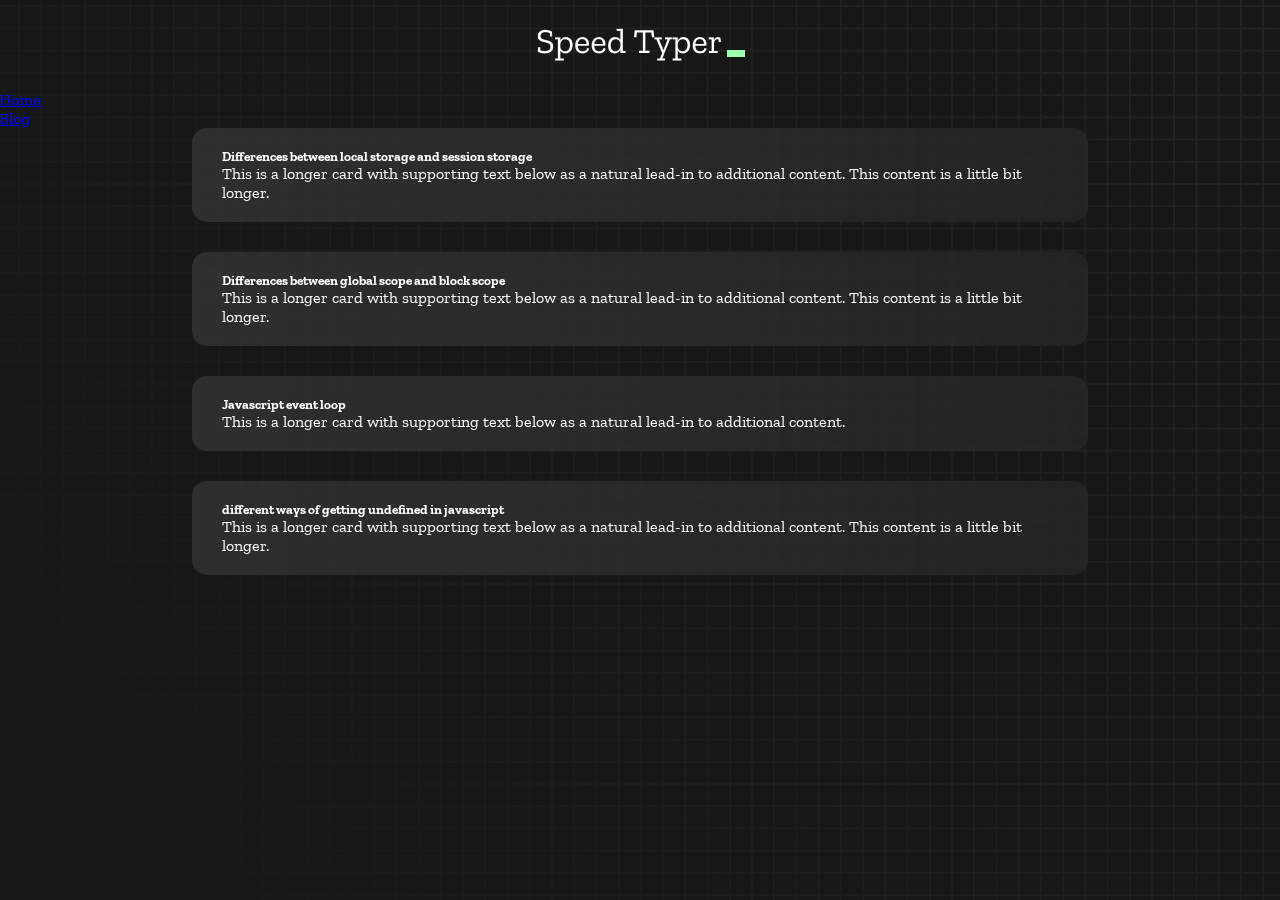
==== blog.html @ f0b54535 "creating a blog page" ====
<!DOCTYPE html>
<html lang="en">

    <head>
        <meta charset="UTF-8" />
        <meta http-equiv="X-UA-Compatible" content="IE=edge" />
        <meta name="viewport" content="width=device-width, initial-scale=1.0" />
        <title>Blog | Learn Typing</title>
        <link rel="stylesheet" href="styles.css" />
        <link rel="preconnect" href="https://fonts.googleapis.com" />
        <link rel="preconnect" href="https://fonts.gstatic.com" crossorigin />
        <link href="https://fonts.googleapis.com/css2?family=Zilla+Slab:wght@300;400;500&display=swap" rel="stylesheet" />
        <link href="https://cdn.jsdelivr.net/npm/bootstrap@5.2.1/dist/css/bootstrap.min.css" rel="stylesheet"
            integrity="sha384-iYQeCzEYFbKjA/T2uDLTpkwGzCiq6soy8tYaI1GyVh/UjpbCx/TYkiZhlZB6+fzT" crossorigin="anonymous">
    </head>

    <body>
        
        <h1 class="title"><img src="./logo.png" /></h1>
        <div class="container mb-5">
            <ul class="nav nav-tabs justify-content-center">
                <li class="nav-item">
                    <a class="nav-link" href="index.html">Home</a>
                </li>
                <li class="nav-item">
                    <a class="nav-link active" aria-current="page" href="blog.html">Blog</a>
                </li>
            </ul>
        </div>
        
        <div class="box-container">
            <div class="row row-cols-1 row-cols-md-2 g-4">
                <div class="col">
                  <div class="card">
                    <div class="card-body text-black">
                      <h5 class="card-title">Differences between local storage and session storage</h5>
                      <p class="card-text">This is a longer card with supporting text below as a natural lead-in to additional content. This content is a little bit longer.</p>
                    </div>
                  </div>
                </div>
                <div class="col">
                  <div class="card">
                    <div class="card-body text-black">
                      <h5 class="card-title">Differences between global scope and block scope</h5>
                      <p class="card-text">This is a longer card with supporting text below as a natural lead-in to additional content. This content is a little bit longer.</p>
                    </div>
                  </div>
                </div>
                <div class="col">
                  <div class="card">
                    <div class="card-body text-black">
                      <h5 class="card-title">Javascript event loop</h5>
                      <p class="card-text">This is a longer card with supporting text below as a natural lead-in to additional content.</p>
                    </div>
                  </div>
                </div>
                <div class="col">
                  <div class="card">
                    <div class="card-body text-black">
                      <h5 class="card-title">different ways of getting undefined in javascript</h5>
                      <p class="card-text">This is a longer card with supporting text below as a natural lead-in to additional content. This content is a little bit longer.</p>
                    </div>
                  </div>
                </div>
              </div>
        </div>

        <div id="countdown"></div>
        <div id="modal-background" class="hidden"></div>
        <div id="result" class="hidden"></div>

        <script src="./history.js"></script>
        <script src="./script.js"></script>
        <script src="https://cdn.jsdelivr.net/npm/bootstrap@5.2.1/dist/js/bootstrap.bundle.min.js"
            integrity="sha384-u1OknCvxWvY5kfmNBILK2hRnQC3Pr17a+RTT6rIHI7NnikvbZlHgTPOOmMi466C8" crossorigin="anonymous">
        </script>
    </body>

</html>
---- styles.css ----
* {
  padding: 0;
  margin: 0;
  box-sizing: border-box;
}

body {
  background-image: url("./bg.png");
  background-size: cover;
  background-position: left top;
  font-family: "Zilla Slab", serif;
}

.box-container {
  width: 70%;
  margin: 0 auto;
}

#question {
  height: 100px;
  display: flex;
  align-items: center;
  justify-content: center;
  color: white;
  font-size: 25px;
  border-radius: 15px;
  background: rgb(255, 255, 255);
  background: linear-gradient(
    92.49deg,
    rgba(255, 255, 255, 0.1) 0.18%,
    rgba(255, 255, 255, 0.05) 99.85%
  );
  backdrop-filter: blur(5px);
  margin-bottom: 30px;
}

#display {
  height: 100px;
  display: flex;
  flex-wrap: wrap;
  align-items: center;
  padding-left: 5rem;
  color: white;
  font-size: 32px;
  background-color: #171717;
  border: 2px solid #9dffad;
  border-radius: 15px;
}

#countdown {
  position: fixed;
  height: 100vh;
  width: 100vw;
  background-color: rgba(0, 0, 0, 0.8);
  top: 0;
  left: 0;
  display: flex;
  align-items: center;
  justify-content: center;
  font-size: 3rem;
  color: white;
  display: none;
}
#result {
  position: fixed;
  top: 10%; 
  left: 10%;
  transform: translate(-50%, -50%);
  height: 250px;
  width: 400px;
  background-color: #171717;
  border-radius: 15px;
  border: 2px solid #9dffad;
  color: white;
  text-align: center;
  padding: 2rem;
}
#show-time{
  text-align: center;
  color: white;
  margin: 10px 0;
}

.green {
  color: #9dffad;
}
.red {
  color: #eb6565;
}
.bold {
  font-weight: 700;
}
.inactive {
  border: 2px solid white !important;
}
.hidden {
  display: none;
}
.title {
  text-align: center;
  color: white;
  margin: 20px 0;
}

.divider-container {
  height: 80px;
  display: flex;
  justify-content: center;
  align-items: center;
  gap: 15px;
  margin: 0 auto;
}

.line {
  height: 2px;
  background: white;
  width: 100%;
}

.title2 {
  color: white;
  display: block;
}

.buttons {
  display: flex;
  justify-content: center;
  margin: 30px 0;
}
button {
  padding: 10px 20px;
  border: none;
  font-size: 16px;
  font-weight: bold;
  width: 300px;
  height: 50px;
  color: white;
  background-color: #171717;
  border-radius: 10px;
  border: 2px solid #9dffad;
  cursor: pointer;
}

#histories {
  display: flex;
  flex-wrap: wrap;
  justify-content: space-around;
}

.card {
  width: 100%;
  height: 100%;
  padding: 50px;
  display: flex;
  justify-content: space-between;
  align-items: center;
  padding: 20px 30px;
  color: white;
  border-radius: 15px;
  background: rgb(255, 255, 255);
  background: linear-gradient(
    92.49deg,
    rgba(255, 255, 255, 0.1) 0.18%,
    rgba(255, 255, 255, 0.05) 99.85%
  );
  backdrop-filter: blur(5px);
  margin-bottom: 30px;
}

#modal-background {
  background: rgb(255, 255, 255);
  background: linear-gradient(
    92.49deg,
    rgba(255, 255, 255, 0.1) 0.18%,
    rgba(255, 255, 255, 0.05) 99.85%
  );
  backdrop-filter: blur(5px);
  height: 100vh;
  width: 100%;
  position: fixed;
  top: 0;
}

@media only screen and (max-width: 700px) {
  .box-container {
    padding: 0 20px;
    width: 100%;
  }
  .card {
    flex-direction: column;
  }
}
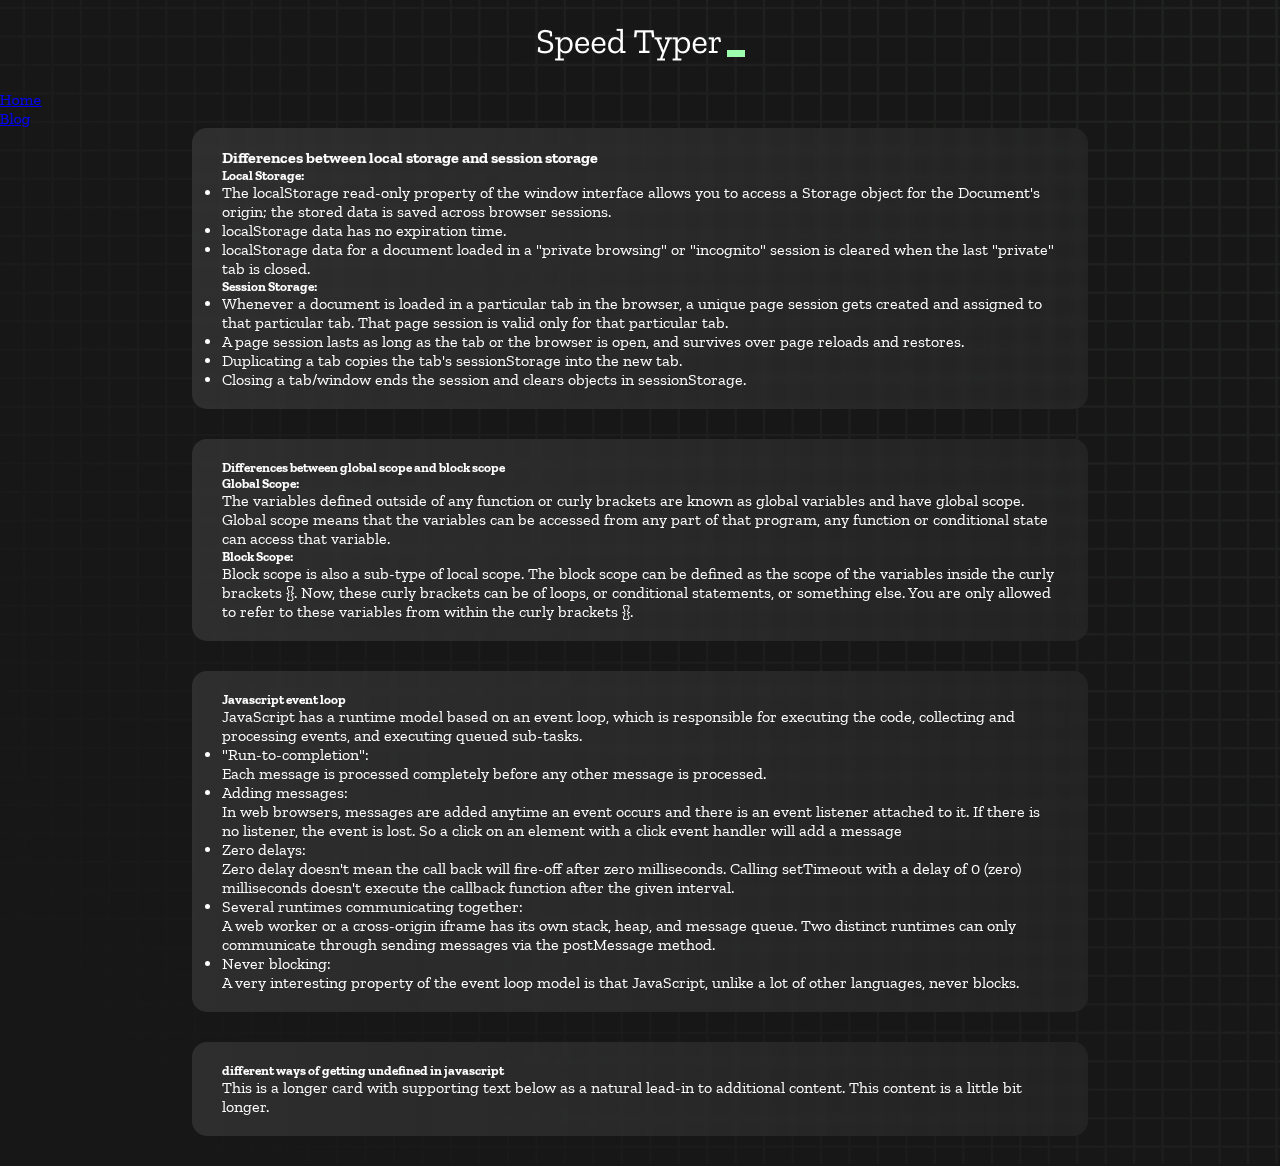
==== commit e4e72f6d: "making answer of questions in blog" ====
--- a/blog.html
+++ b/blog.html
@@ -33,8 +33,22 @@
                 <div class="col">
                   <div class="card">
                     <div class="card-body text-black">
-                      <h5 class="card-title">Differences between local storage and session storage</h5>
-                      <p class="card-text">This is a longer card with supporting text below as a natural lead-in to additional content. This content is a little bit longer.</p>
+                      <h4 class="card-title">Differences between local storage and session storage</h4>
+                      <p class="card-text">
+                        <h5>Local Storage:</h5>
+                        <ul>
+                            <li>The localStorage read-only property of the window interface allows you to access a Storage object for the Document's origin; the stored data is saved across browser sessions.</li>
+                            <li>localStorage data has no expiration time.</li>
+                            <li>localStorage data for a document loaded in a "private browsing" or "incognito" session is cleared when the last "private" tab is closed.</li>
+                        </ul>
+                        <h5>Session Storage:</h5>
+                        <ul>
+                            <li>Whenever a document is loaded in a particular tab in the browser, a unique page session gets created and assigned to that particular tab. That page session is valid only for that particular tab.</li>
+                            <li>A page session lasts as long as the tab or the browser is open, and survives over page reloads and restores.</li>
+                            <li>Duplicating a tab copies the tab's sessionStorage into the new tab.</li>
+                            <li>Closing a tab/window ends the session and clears objects in sessionStorage.</li>
+                        </ul>
+                      </p>
                     </div>
                   </div>
                 </div>
@@ -42,7 +56,12 @@
                   <div class="card">
                     <div class="card-body text-black">
                       <h5 class="card-title">Differences between global scope and block scope</h5>
-                      <p class="card-text">This is a longer card with supporting text below as a natural lead-in to additional content. This content is a little bit longer.</p>
+                      <p class="card-text">
+                        <h5>Global Scope:</h5>
+                        <p>The variables defined outside of any function or curly brackets are known as global variables and have global scope. Global scope means that the variables can be accessed from any part of that program, any function or conditional state can access that variable.</p>
+                        <h5>Block Scope:</h5>
+                        <p>Block scope is also a sub-type of local scope. The block scope can be defined as the scope of the variables inside the curly brackets {}. Now, these curly brackets can be of loops, or conditional statements, or something else. You are only allowed to refer to these variables from within the curly brackets {}.</p>
+                      </p>
                     </div>
                   </div>
                 </div>
@@ -50,7 +69,27 @@
                   <div class="card">
                     <div class="card-body text-black">
                       <h5 class="card-title">Javascript event loop</h5>
-                      <p class="card-text">This is a longer card with supporting text below as a natural lead-in to additional content.</p>
+                      <p class="card-text">JavaScript has a runtime model based on an event loop, which is responsible for executing the code, collecting and processing events, and executing queued sub-tasks.
+                        <ul>
+                            <li>"Run-to-completion":
+                                <p>Each message is processed completely before any other message is processed.</p>
+                            </li>
+                            <li>Adding messages:
+                                <p>In web browsers, messages are added anytime an event occurs and there is an event listener attached to it. If there is no listener, the event is lost. So a click on an element with a click event handler will add a message</p>
+                            </li>
+                            <li>Zero delays:
+                                <p>
+                                    Zero delay doesn't mean the call back will fire-off after zero milliseconds. Calling setTimeout with a delay of 0 (zero) milliseconds doesn't execute the callback function after the given interval.
+                                </p>
+                            </li>
+                            <li>Several runtimes communicating together:
+                                <p>A web worker or a cross-origin iframe has its own stack, heap, and message queue. Two distinct runtimes can only communicate through sending messages via the postMessage method.</p>
+                            </li>
+                            <li>Never blocking:
+                                <p>A very interesting property of the event loop model is that JavaScript, unlike a lot of other languages, never blocks.</p>
+                            </li>
+                        </ul>
+                      </p>
                     </div>
                   </div>
                 </div>
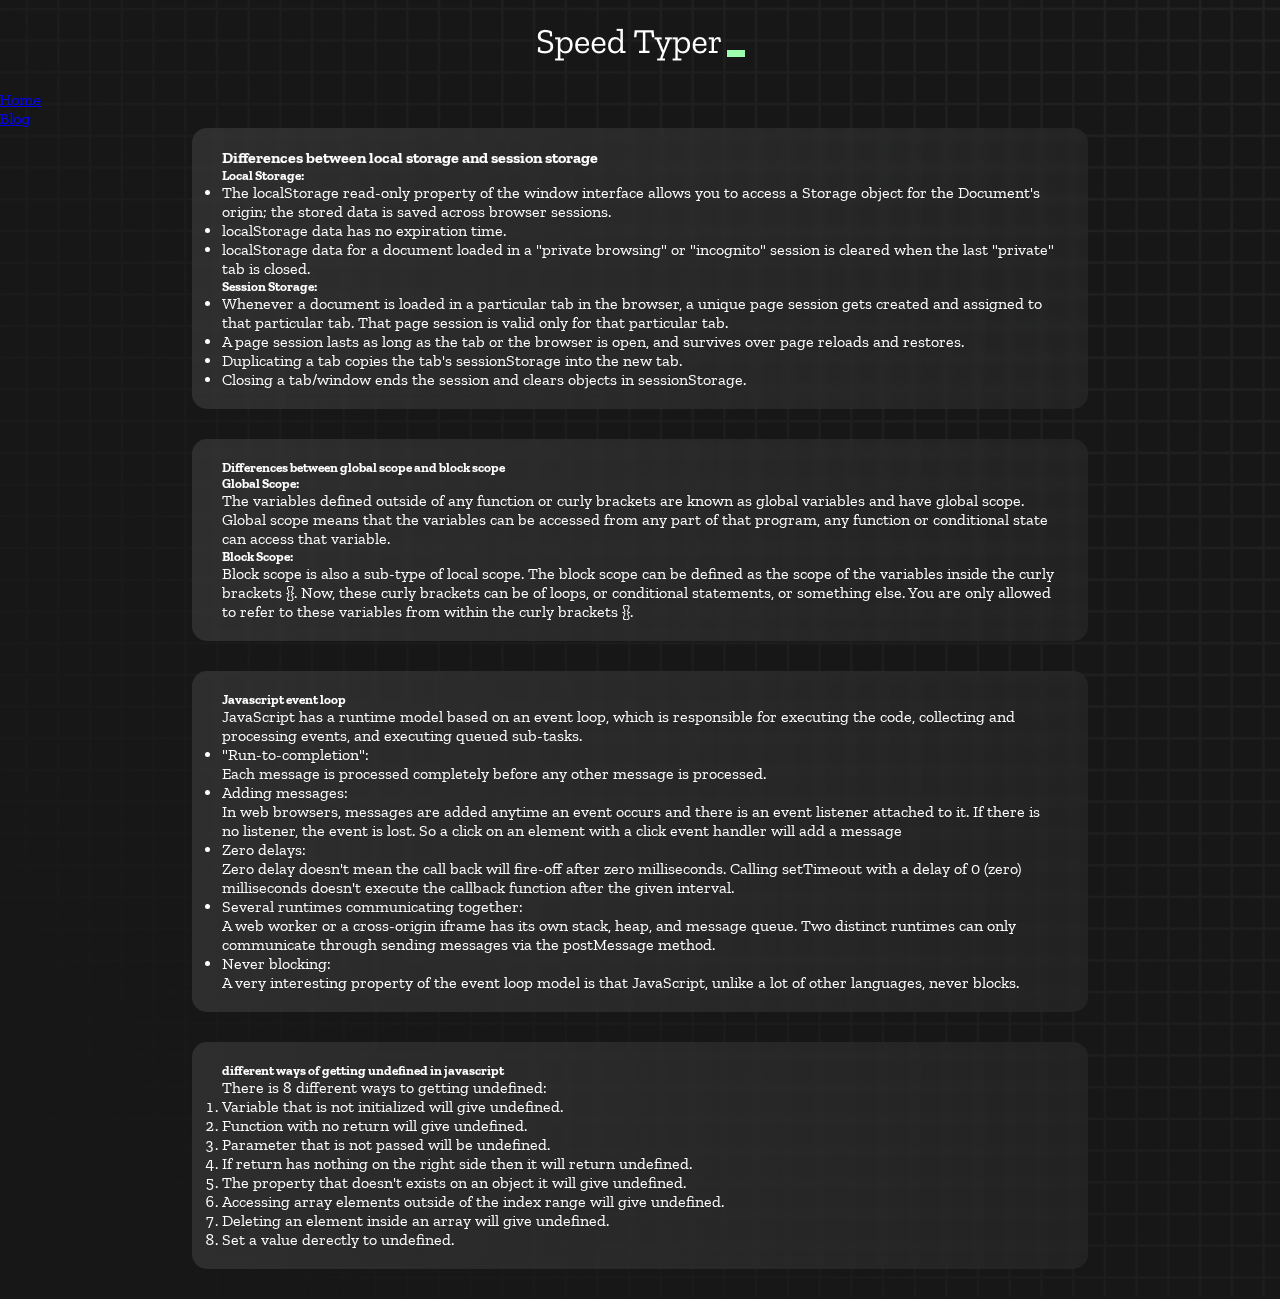
==== commit 94cc2955: "answering done in blog" ====
--- a/blog.html
+++ b/blog.html
@@ -97,7 +97,18 @@
                   <div class="card">
                     <div class="card-body text-black">
                       <h5 class="card-title">different ways of getting undefined in javascript</h5>
-                      <p class="card-text">This is a longer card with supporting text below as a natural lead-in to additional content. This content is a little bit longer.</p>
+                      <p class="card-text">There is 8 different ways to getting undefined:
+                        <ol>
+                            <li>Variable that is not initialized will give undefined.</li>
+                            <li>Function with no return will give undefined.</li>
+                            <li>Parameter that is not passed will be undefined.</li>
+                            <li>If return has nothing on the right side then it will return undefined.</li>
+                            <li>The property that doesn't exists on an object it will give undefined.</li>
+                            <li>Accessing array elements outside of the index range will give undefined.</li>
+                            <li>Deleting an element inside an array will give undefined.</li>
+                            <li>Set a value derectly to undefined.</li>
+                        </ol>
+                      </p>
                     </div>
                   </div>
                 </div>
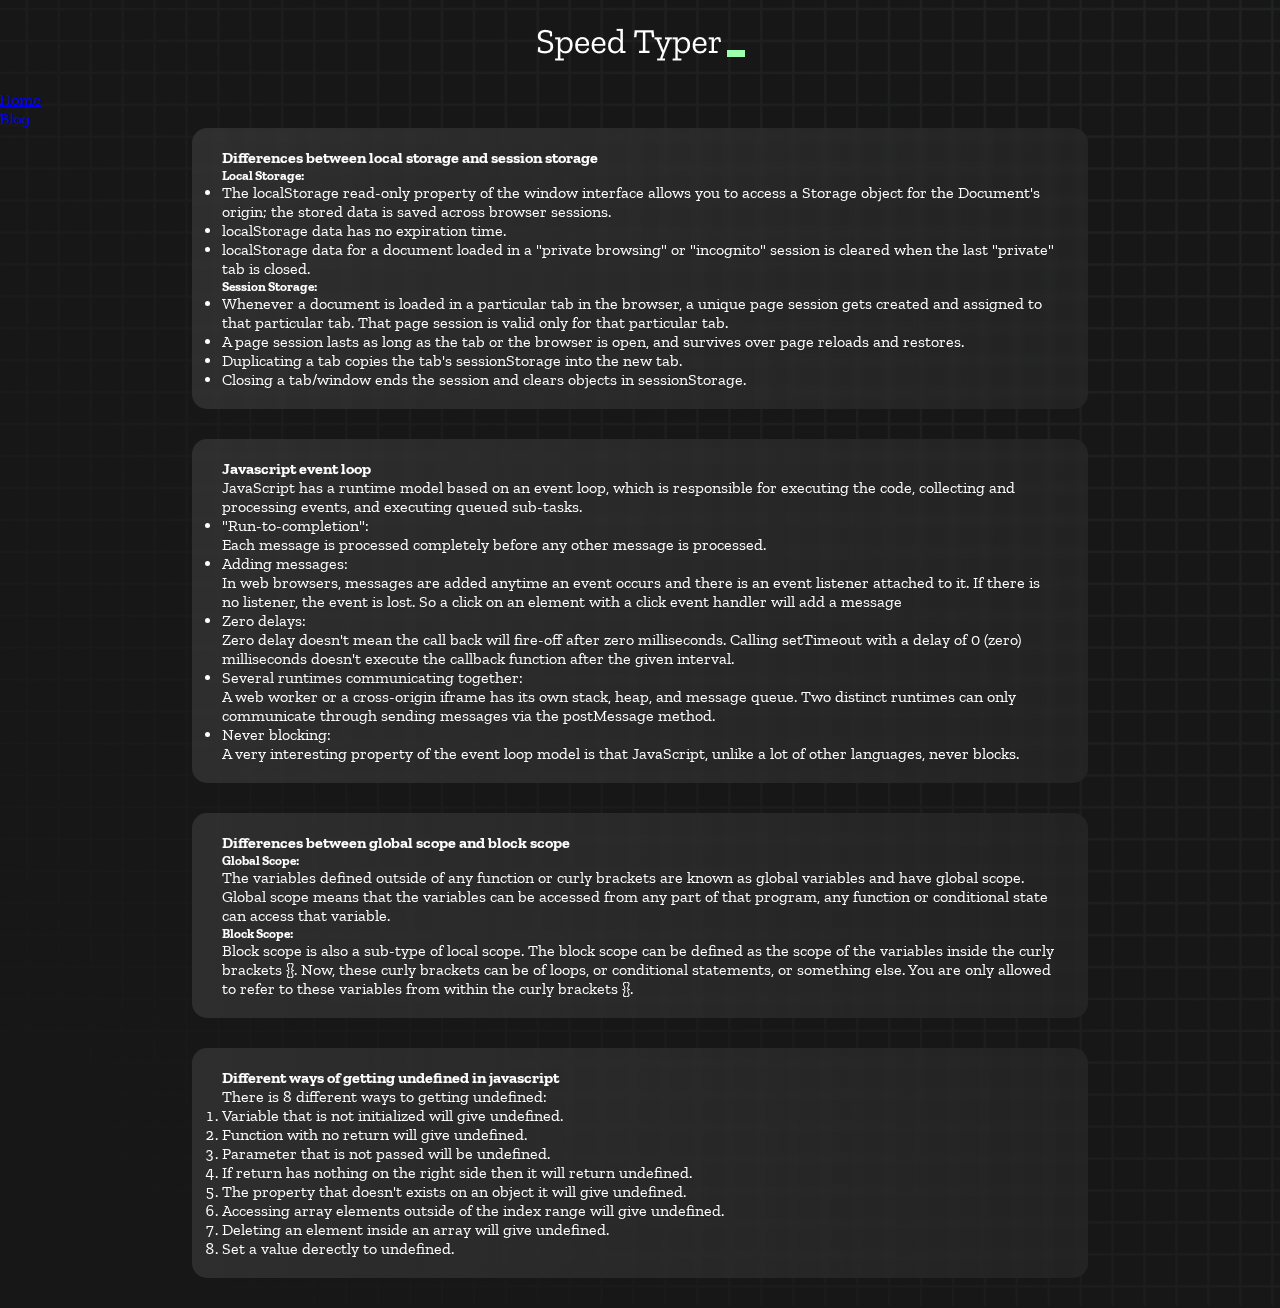
==== commit 5c1a23f3: "blog page completed" ====
--- a/blog.html
+++ b/blog.html
@@ -17,7 +17,7 @@
     <body>
         
         <h1 class="title"><img src="./logo.png" /></h1>
-        <div class="container mb-5">
+        <div class="container my-5">
             <ul class="nav nav-tabs justify-content-center">
                 <li class="nav-item">
                     <a class="nav-link" href="index.html">Home</a>
@@ -55,20 +55,7 @@
                 <div class="col">
                   <div class="card">
                     <div class="card-body text-black">
-                      <h5 class="card-title">Differences between global scope and block scope</h5>
-                      <p class="card-text">
-                        <h5>Global Scope:</h5>
-                        <p>The variables defined outside of any function or curly brackets are known as global variables and have global scope. Global scope means that the variables can be accessed from any part of that program, any function or conditional state can access that variable.</p>
-                        <h5>Block Scope:</h5>
-                        <p>Block scope is also a sub-type of local scope. The block scope can be defined as the scope of the variables inside the curly brackets {}. Now, these curly brackets can be of loops, or conditional statements, or something else. You are only allowed to refer to these variables from within the curly brackets {}.</p>
-                      </p>
-                    </div>
-                  </div>
-                </div>
-                <div class="col">
-                  <div class="card">
-                    <div class="card-body text-black">
-                      <h5 class="card-title">Javascript event loop</h5>
+                      <h4 class="card-title">Javascript event loop</h4>
                       <p class="card-text">JavaScript has a runtime model based on an event loop, which is responsible for executing the code, collecting and processing events, and executing queued sub-tasks.
                         <ul>
                             <li>"Run-to-completion":
@@ -96,8 +83,22 @@
                 <div class="col">
                   <div class="card">
                     <div class="card-body text-black">
-                      <h5 class="card-title">different ways of getting undefined in javascript</h5>
+                      <h4 class="card-title">Differences between global scope and block scope</h4>
+                      <p class="card-text">
+                        <h5>Global Scope:</h5>
+                        <p>The variables defined outside of any function or curly brackets are known as global variables and have global scope. Global scope means that the variables can be accessed from any part of that program, any function or conditional state can access that variable.</p>
+                        <h5>Block Scope:</h5>
+                        <p>Block scope is also a sub-type of local scope. The block scope can be defined as the scope of the variables inside the curly brackets {}. Now, these curly brackets can be of loops, or conditional statements, or something else. You are only allowed to refer to these variables from within the curly brackets {}.</p>
+                      </p>
+                    </div>
+                  </div>
+                </div>
+                <div class="col">
+                  <div class="card">
+                    <div class="card-body text-black">
+                      <h4 class="card-title">Different ways of getting undefined in javascript</h4>
                       <p class="card-text">There is 8 different ways to getting undefined:
+                      </p>
                         <ol>
                             <li>Variable that is not initialized will give undefined.</li>
                             <li>Function with no return will give undefined.</li>
@@ -108,7 +109,6 @@
                             <li>Deleting an element inside an array will give undefined.</li>
                             <li>Set a value derectly to undefined.</li>
                         </ol>
-                      </p>
                     </div>
                   </div>
                 </div>
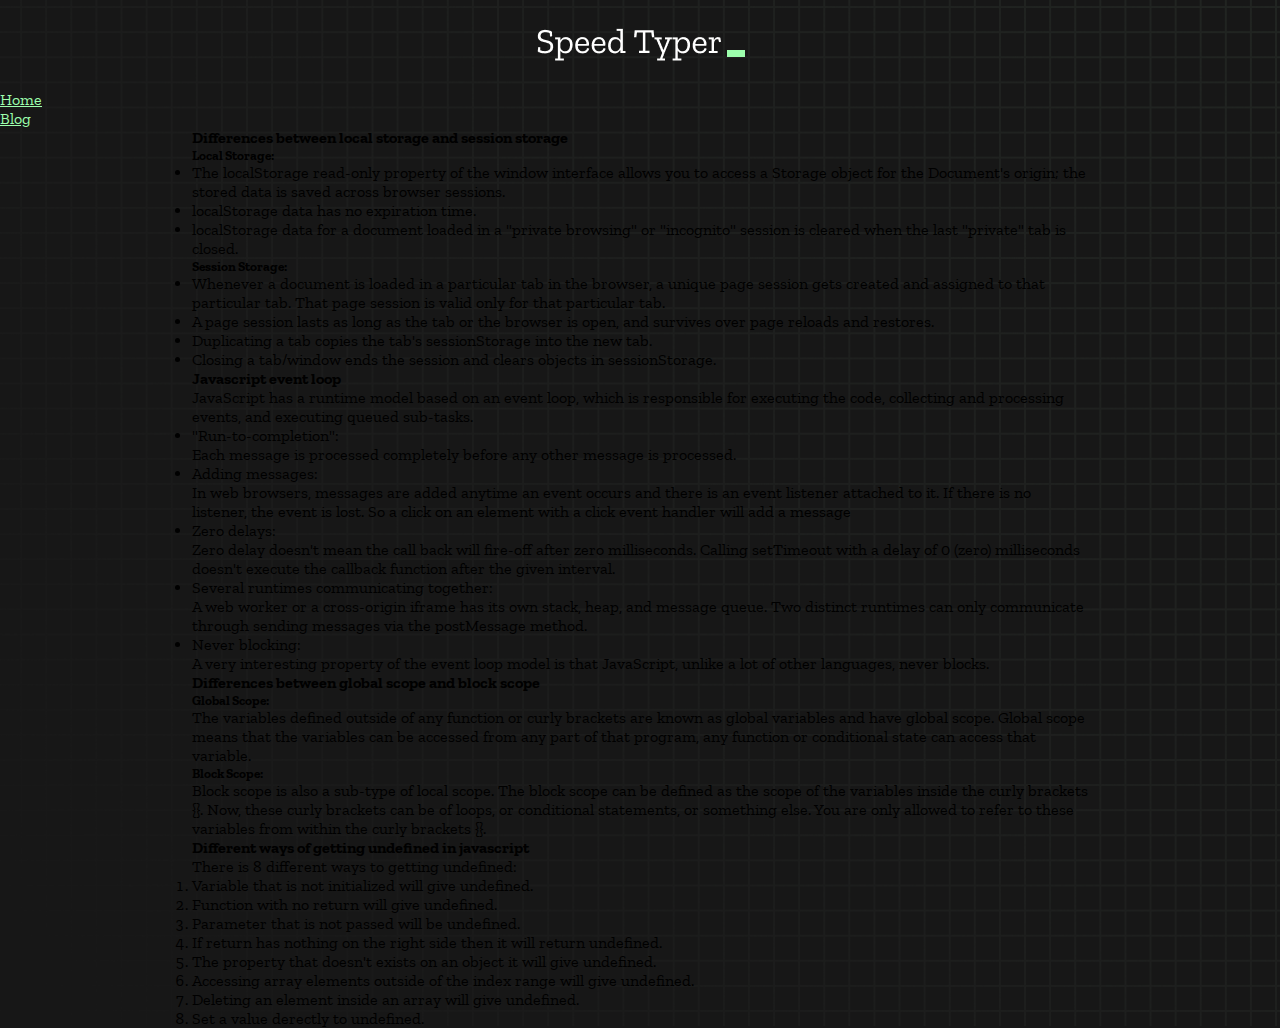
==== commit 46ad978a: "Assignment done successfully." ====
--- a/blog.html
+++ b/blog.html
@@ -18,7 +18,7 @@
         
         <h1 class="title"><img src="./logo.png" /></h1>
         <div class="container my-5">
-            <ul class="nav nav-tabs justify-content-center">
+            <ul class="nav nav-tabs justify-content-center fw-semibold">
                 <li class="nav-item">
                     <a class="nav-link" href="index.html">Home</a>
                 </li>
@@ -29,7 +29,7 @@
         </div>
         
         <div class="box-container">
-            <div class="row row-cols-1 row-cols-md-2 g-4">
+            <div class="row row-cols-1 row-cols-md-2 g-3">
                 <div class="col">
                   <div class="card">
                     <div class="card-body text-black">
@@ -115,10 +115,6 @@
               </div>
         </div>
 
-        <div id="countdown"></div>
-        <div id="modal-background" class="hidden"></div>
-        <div id="result" class="hidden"></div>
-
         <script src="./history.js"></script>
         <script src="./script.js"></script>
         <script src="https://cdn.jsdelivr.net/npm/bootstrap@5.2.1/dist/js/bootstrap.bundle.min.js"
--- a/styles.css
+++ b/styles.css
@@ -9,6 +9,14 @@
   background-size: cover;
   background-position: left top;
   font-family: "Zilla Slab", serif;
+}
+
+.nav-item a {
+  color:#9dffad;
+}
+
+.nav-item a:hover {
+  color: #ffffff;
 }
 
 .box-container {
@@ -63,8 +71,8 @@
 }
 #result {
   position: fixed;
-  top: 10%; 
-  left: 10%;
+  top: 50%; 
+  left: 50%;
   transform: translate(-50%, -50%);
   height: 250px;
   width: 400px;
@@ -143,16 +151,10 @@
 
 #histories {
   display: flex;
-  flex-wrap: wrap;
-  justify-content: space-around;
+  flex-direction: row;
 }
 
-.card {
-  width: 100%;
-  height: 100%;
-  padding: 50px;
-  display: flex;
-  justify-content: space-between;
+.card-custom {
   align-items: center;
   padding: 20px 30px;
   color: white;
@@ -162,7 +164,7 @@
     92.49deg,
     rgba(255, 255, 255, 0.1) 0.18%,
     rgba(255, 255, 255, 0.05) 99.85%
-  );
+  ) !important;
   backdrop-filter: blur(5px);
   margin-bottom: 30px;
 }
